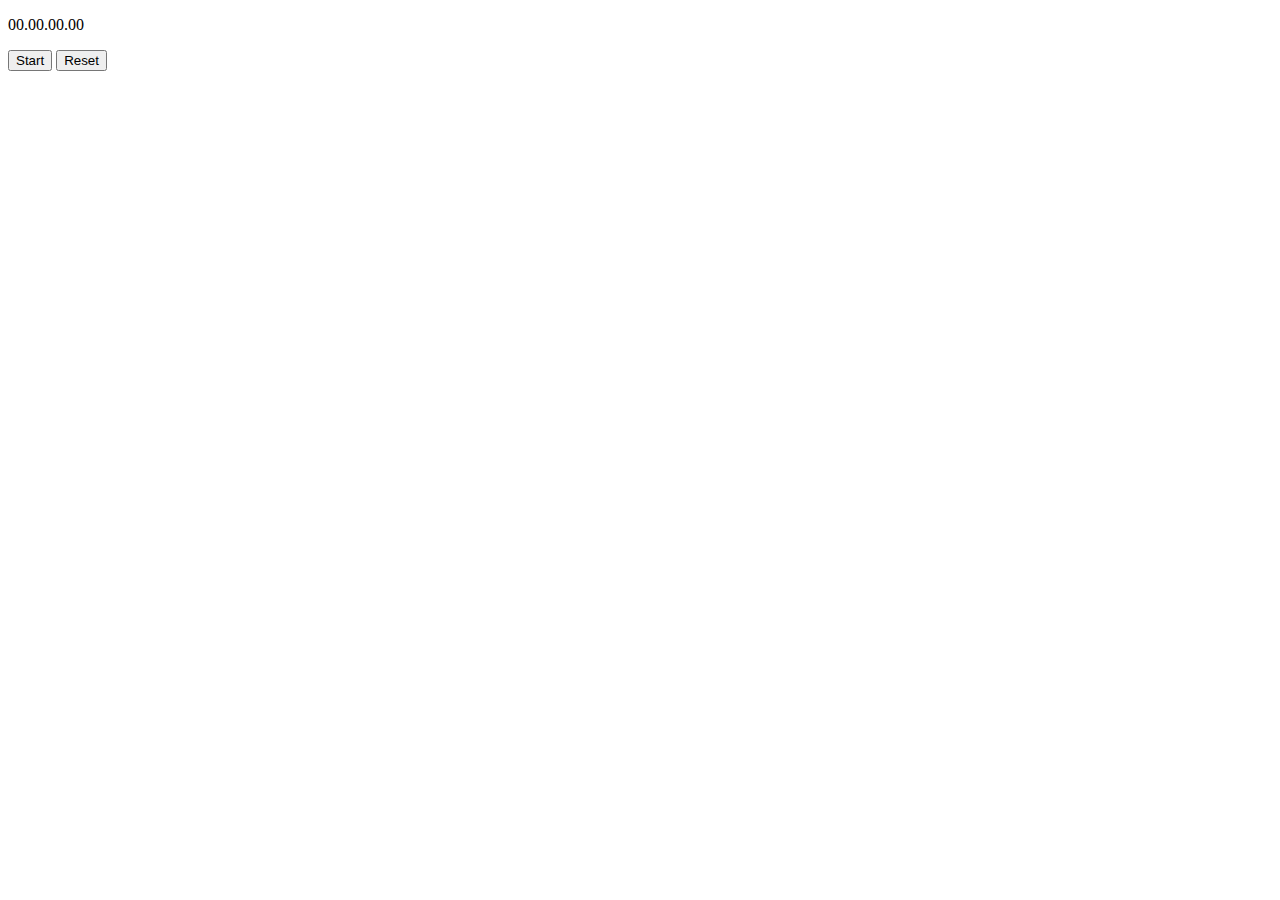
==== src/index.html @ a2ba638f "Create html" ====
<!DOCTYPE html>
<html>
  <head>
    <meta charset="utf-8">
    <title></title>
  </head>
  <body>
    <p id="watch-display">00.00.00.00</p>
    <button id="start-stop" name="button">Start</button>
    <button id="reset" name="button">Reset</button>
  </body>
</html>
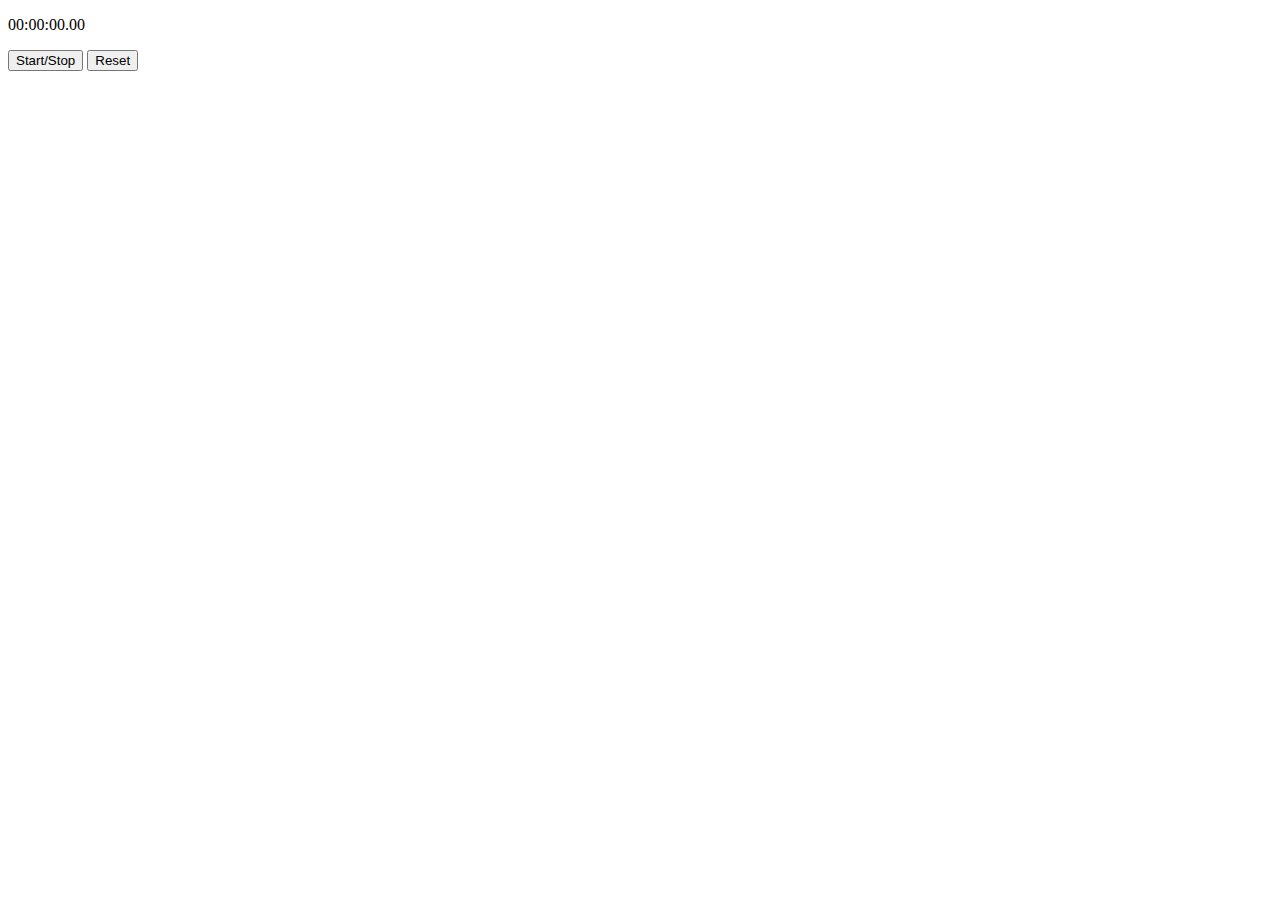
==== commit c335187b: "Add event listeners to buttons and added function to update DOM" ====
--- a/src/index.html
+++ b/src/index.html
@@ -5,8 +5,9 @@
     <title></title>
   </head>
   <body>
-    <p id="watch-display">00.00.00.00</p>
-    <button id="start-stop" name="button">Start</button>
+    <p id="watchDisplay">00:00:00.00</p>
+    <button id="startStop" name="button">Start/Stop</button>
     <button id="reset" name="button">Reset</button>
+    <script type="text/javascript" src="stopwatch.js"></script>
   </body>
 </html>
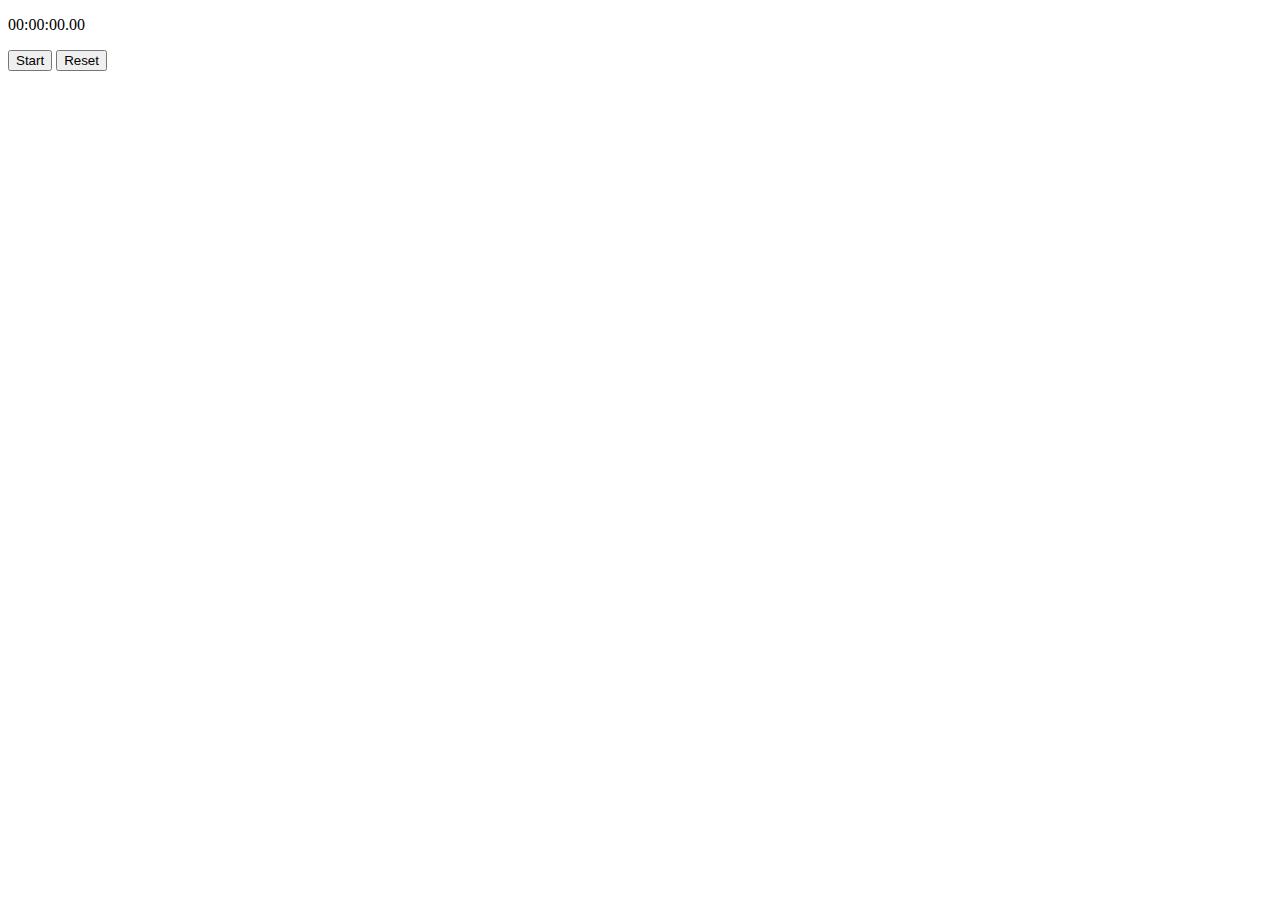
==== commit 61d98bb1: "Refactor formatTime function to simplify" ====
--- a/src/index.html
+++ b/src/index.html
@@ -6,7 +6,7 @@
   </head>
   <body>
     <p id="watchDisplay">00:00:00.00</p>
-    <button id="startStop" name="button">Start/Stop</button>
+    <button id="startStop" name="button">Start</button>
     <button id="reset" name="button">Reset</button>
     <script type="text/javascript" src="stopwatch.js"></script>
   </body>
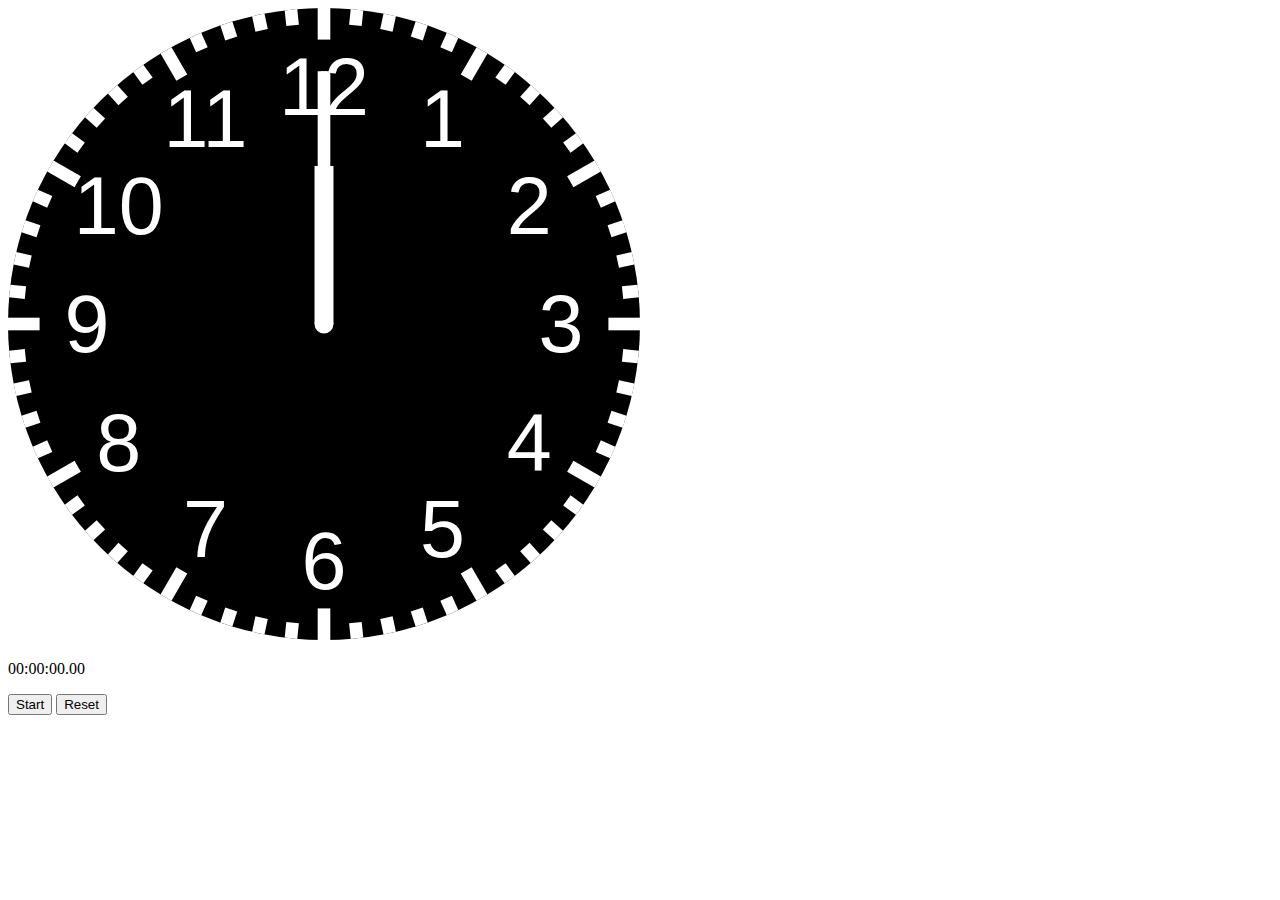
==== commit 790f0bf8: "Add analogue clock" ====
--- a/src/index.html
+++ b/src/index.html
@@ -2,12 +2,15 @@
 <html>
   <head>
     <meta charset="utf-8">
-    <title></title>
+    <link rel="stylesheet" type="text/css" href="main.css">
+    <title>Stopwatch</title>
   </head>
   <body>
+    <div id="clockDiv"></div>
     <p id="watchDisplay">00:00:00.00</p>
     <button id="startStop" name="button">Start</button>
     <button id="reset" name="button">Reset</button>
     <script type="text/javascript" src="stopwatch.js"></script>
+    <script type="text/javascript" src="analogue-clock.js"></script>
   </body>
 </html>
--- a/src/main.css
+++ b/src/main.css
@@ -0,0 +1,4 @@
+#clockDiv {
+  width: 50%;
+  height: 50%;
+}
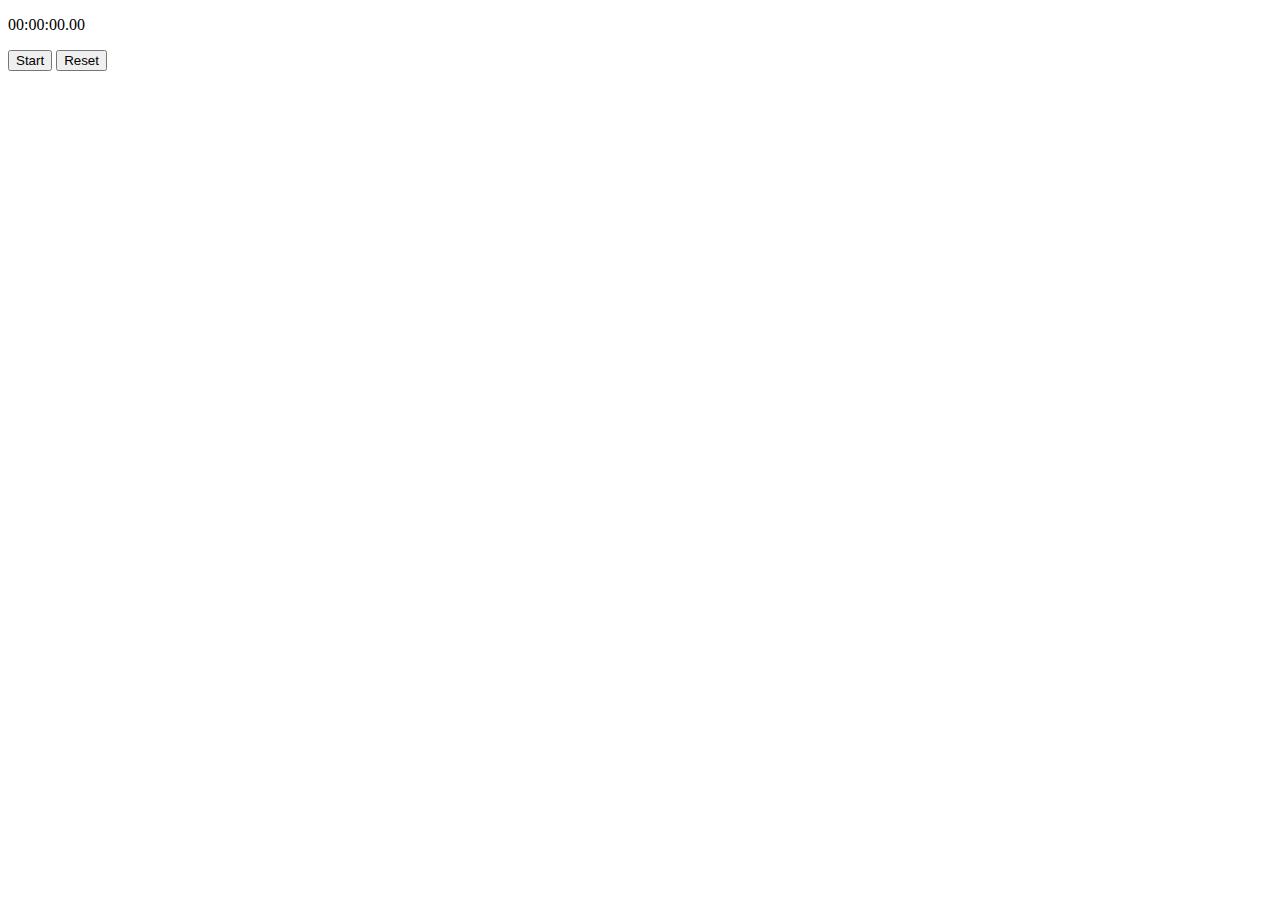
==== commit 6532333f: "Add button text span to prevent button event handler breaking in Safari" ====
--- a/src/index.html
+++ b/src/index.html
@@ -2,15 +2,12 @@
 <html>
   <head>
     <meta charset="utf-8">
-    <link rel="stylesheet" type="text/css" href="main.css">
-    <title>Stopwatch</title>
+    <title></title>
   </head>
   <body>
-    <div id="clockDiv"></div>
     <p id="watchDisplay">00:00:00.00</p>
-    <button id="startStop" name="button">Start</button>
+    <button id="startStop" name="button"><span id="buttonText">Start</span></button>
     <button id="reset" name="button">Reset</button>
     <script type="text/javascript" src="stopwatch.js"></script>
-    <script type="text/javascript" src="analogue-clock.js"></script>
   </body>
 </html>
